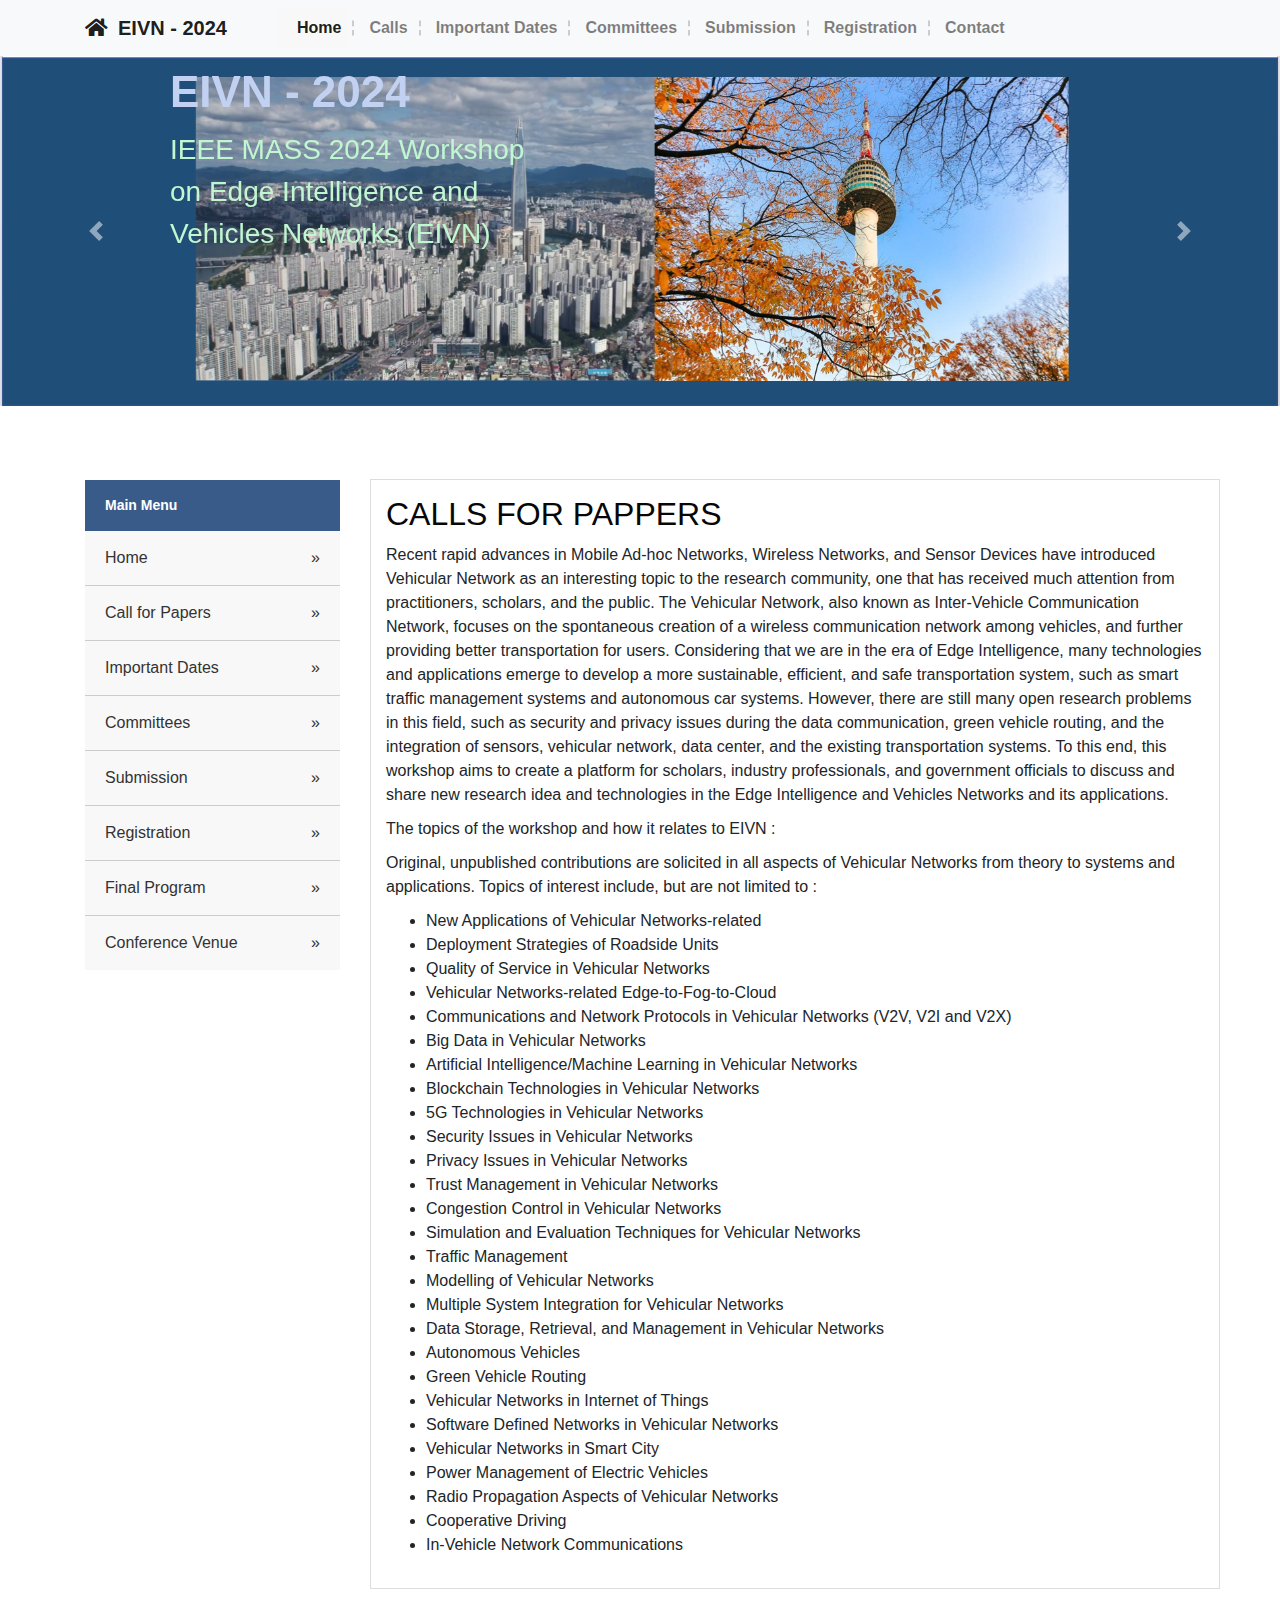
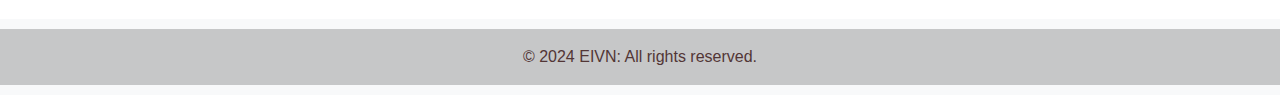
==== ieee-mass-CNC-2024/calls.html @ 4b3ce758 "a commit" ====
<!DOCTYPE html>
<html lang="en">
<head>
<meta charset="utf-8">
<title>EIVN - 2024</title>
<meta name="viewport" content="width=device-width, initial-scale=1.0">
<!-- Bootstrap CSS for Carousel and Grid Layout -->
<link rel="stylesheet" href="https://stackpath.bootstrapcdn.com/bootstrap/4.5.2/css/bootstrap.min.css">
<link rel="stylesheet" href="https://cdnjs.cloudflare.com/ajax/libs/font-awesome/5.15.3/css/all.min.css">

<!-- Custom CSS -->
<link rel="stylesheet" href="style.css">
</head>
<body>

<!-- Top Navigation Bar -->
<nav class="navbar navbar-expand-lg navbar-light bg-light">
  <div class="container">
    <a class="navbar-brand" href=""><i class="fas fa-home"></i> EIVN - 2024</a>
    <div class="collapse navbar-collapse" id="navbarNav">
      <ul class="navbar-nav">
        <li class="nav-item active"><a class="nav-link" href="index.html">Home</a></li>
        <li class="nav-item"><a class="nav-link" href="calls.html">Calls</a></li>
        <li class="nav-item"><a class="nav-link" href="dates.html">Important Dates</a></li>
        <li class="nav-item"><a class="nav-link" href="committees.html">Committees</a></li>
        <li class="nav-item"><a class="nav-link" href="submission.html">Submission</a></li>
        <li class="nav-item"><a class="nav-link" href="registration.html">Registration</a></li>
        <li class="nav-item"><a class="nav-link" href="contact.html">Contact</a></li>
        <!-- More nav items -->
      </ul>
    </div>
  </div>
</nav>
<!-- Carousel -->
<div id="carouselExampleControls" class="carousel slide" data-ride="carousel" data-interval="4000">
    <div class="carousel-inner">
        <div class="carousel-item active">
            <img src="Seoul7.png" class="d-block w-100" alt="First slide">
            <div class="carousel-caption d-none d-md-block">
              <h5>EIVN - 2024</h5>
              <p>IEEE MASS 2024 Workshop on Edge Intelligence and Vehicles Networks (EIVN)</p>
            </div>
          </div>
          <div class="carousel-item">
            <img src="Seoul6.png" class="d-block w-100" alt="Second slide">
            <div class="carousel-caption d-none d-md-block">
              <h5>EIVN - 2024</h5>
              <p>September 23-25,  2024 Seoul, South Korea</p>
            </div>
          </div>
          <!-- Repeat for additional slides -->
          
      <!-- Additional carousel items -->
    </div>
    <a class="carousel-control-prev" href="#carouselExampleControls" role="button" data-slide="prev">
      <span class="carousel-control-prev-icon" aria-hidden="true"></span>
      <span class="sr-only">Previous</span>
    </a>
    <a class="carousel-control-next" href="#carouselExampleControls" role="button" data-slide="next">
      <span class="carousel-control-next-icon" aria-hidden="true"></span>
      <span class="sr-only">Next</span>
    </a>
  </div>
  

<!-- Main Content Area -->
<div class="container mt-4">
  <div class="row">
    <!-- Sidebar Menu -->
    <div class="col-md-3">
        <div class="list-group">
          <div class="title">Main Menu</div>
          <a href="index.html" class="list-group-item list-group-item-action">Home</a>
          <a href="calls.html" class="list-group-item list-group-item-action">Call for Papers</a>
          <a href="dates.html" class="list-group-item list-group-item-action">Important Dates</a>
          <a href="committees.html" class="list-group-item list-group-item-action">Committees</a>
          <a href="submission.html" class="list-group-item list-group-item-action">Submission</a>
          <a href="registration.html" class="list-group-item list-group-item-action">Registration</a>
          <a href="program.html" class="list-group-item list-group-item-action">Final Program</a>
          <a href="venue.html" class="list-group-item list-group-item-action">Conference Venue</a>
        </div>
      </div>
      

    <!-- Content Area -->
    <div class="col-md-9">
        <div class="content-box">
          <h2>CALLS FOR PAPPERS</h2>
          <p>Recent rapid advances in Mobile Ad-hoc Networks, Wireless Networks, and Sensor Devices have introduced Vehicular Network as an interesting topic to the research community, one that has received much attention from practitioners, scholars, and the public. The Vehicular Network, also known as Inter-Vehicle Communication Network, focuses on the spontaneous creation of a wireless communication network among vehicles, and further providing better transportation for users. Considering that we are in the era of Edge Intelligence, many technologies and applications emerge to develop a more sustainable, efficient, and safe transportation system, such as smart traffic management systems and autonomous car systems. However, there are still many open research problems in this field, such as security and privacy issues during the data communication, green vehicle routing, and the integration of sensors, vehicular network, data center, and the existing transportation systems. To this end, this workshop aims to create a platform for scholars, industry professionals, and government officials to discuss and share new research idea and technologies in the Edge Intelligence and Vehicles Networks and its applications. </p>
          <p>The topics of the workshop and how it relates to EIVN :</p>
          <p>Original, unpublished contributions are solicited in all aspects of Vehicular Networks from theory to systems and applications. Topics of interest include, but are not limited to :</p>
          <ul>
            <li>New Applications of Vehicular Networks-related</li>
            <li>Deployment Strategies of Roadside Units</li>
            <li>Quality of Service in Vehicular Networks</li>
            <li>Vehicular Networks-related Edge-to-Fog-to-Cloud</li>
            <li>Communications and Network Protocols in Vehicular Networks (V2V, V2I and V2X)</li>
            <li>Big Data in Vehicular Networks</li>
            <li>Artificial Intelligence/Machine Learning in Vehicular Networks</li>
            <li>Blockchain Technologies in Vehicular Networks</li>
            <li>5G Technologies in Vehicular Networks</li>
            <li>Security Issues in Vehicular Networks</li>
            <li>Privacy Issues in Vehicular Networks</li>
            <li>Trust Management in Vehicular Networks</li>
            <li>Congestion Control in Vehicular Networks</li>
            <li>Simulation and Evaluation Techniques for Vehicular Networks</li>
            <li>Traffic Management</li>
            <li>Modelling of Vehicular Networks</li>
            <li>Multiple System Integration for Vehicular Networks</li>
            <li>Data Storage, Retrieval, and Management in Vehicular Networks</li>
            <li>Autonomous Vehicles</li>
            <li>Green Vehicle Routing</li>
            <li>Vehicular Networks in Internet of Things</li>
            <li>Software Defined Networks in Vehicular Networks</li>
            <li>Vehicular Networks in Smart City</li>
            <li>Power Management of Electric Vehicles</li>
            <li>Radio Propagation Aspects of Vehicular Networks</li>
            <li>Cooperative Driving</li>
            <li>In-Vehicle Network Communications</li>
          </ul>
          
        </div>
      </div>
  </div>
</div>


<!-- Bootstrap JS, Popper.js, and jQuery -->
<script src="https://code.jquery.com/jquery-3.5.1.slim.min.js"></script>
<script src="https://cdn.jsdelivr.net/npm/@popperjs/core@2.5.3/dist/umd/popper.min.js"></script>
<script src="https://stackpath.bootstrapcdn.com/bootstrap/4.5.2/js/bootstrap.min.js"></script>
<!-- Footer -->
<footer class="bg-light text-center text-lg-start">
    <div class="text-center p-3" style="background-color: rgba(0, 0, 0, 0.2);">
      © 2024 EIVN: All rights reserved.
    </div>
  </footer>
  
</body>
</html>
---- ieee-mass-CNC-2024/style.css ----
/* Top navigation bar styles */
.navbar {
    /*字体加粗*/
    font-weight: bold;
    background-color: #fff;
    /* Change the background color as needed */
    box-shadow: 0 2px 4px rgba(0, 0, 0, .1);
    /* Add some shadow for depth */
}

.navbar-brand {
    display: flex;
    align-items: center;
    margin-right: 50px;
}

.navbar-brand::before {
    display: block;
    margin-right: 1px;
    /* Space between icon and brand text */
}

/* Navbar link styles */
.nav-link {
    position: relative;
    padding-left: 20px !important;
    /* Add padding to the left of nav links */
}

.nav-link::after {
    content: '';
    position: absolute;
    right: 0;
    top: 50%;
    height: 15px;
    /* Height of the dashed line */
    border-right: 2px dashed #ccc;
    /* Style for the dashed line */
    transform: translateY(-50%);
    margin-right: -5px;
}

/* Last item does not need the dashed line */
.nav-item:last-child .nav-link::after {
    display: none;
}

/* Hover and active states */
.nav-link:hover,
.nav-item.active .nav-link {
    background-color: #f8f8f8;
    /* Light gray background on hover */
}

.navbar-brand .fas {
    margin-right: 0.5em;
    /* 添加一些右侧外边距 */
}


/* Adjustments for collapsed menu on smaller screens */
@media (max-width: 992px) {
    .navbar-collapse {
        background-color: #f8f8f8;
    }

    .nav-link::after {
        display: none;
        /* Hide the dashed lines on small screens */
    }

    .nav-link {
        padding-left: 15px !important;
        /* Adjust left padding on small screens */
    }
}

.carousel-item {
    transition: transform 0.8s ease, opacity 0.8s ease; /* 调整时间为所需的过渡时间 */
  }
  

/* Carousel image styling */
.carousel-item img {
    height: 350px;
    /* Adjust height or use 'auto' to keep the aspect ratio */
    object-fit: cover;
    /* Cover the area without breaking the aspect ratio */
}




/* Ensure full height columns */
.row {
    min-height: 400px;
    /* Adjust as needed */
    margin-bottom: 30px;
    /* Add some space between rows */
}

/* Sidebar menu */
.list-group {
    border-radius: 0;
    overflow: hidden;
    margin-top: 50px;
    /* Adjust as needed */
}

.list-group-item {
    border: none;
    border-bottom: 1px solid #ccc;
    /* Gray bottom border */
    background-color: #f8f8f8;
    /* Light gray background */
    color: #333;
    /* Dark text color */
    padding: 15px 20px;
    font-size: 16px;
    /* Adjust font size as needed */
}

/* Active and hover states with darker background */
.list-group-item-action.active,
.list-group-item-action:hover {
    background-color: #486ea7;
    /* Green background for active/hover state */
    color: white;
    /* White text for active/hover state */
    text-decoration: none;
}

/* Adjustments for the first item to have a colored top border */
.list-group-item:first-child {
    border-top: 3px solid #405d8b;
    /* Green top border for the first item */
}

/* Custom arrow/chevron */
.list-group-item::after {
    content: "\00bb";
    /* Unicode right-pointing arrow */
    float: right;
}

/* The main title for the sidebar menu */
.list-group .title {
    background-color: #395b89;
    /* Green background */
    color: white;
    /* White text color */
    padding: 15px 20px;
    margin-top: -0px;
    /* Adjust as needed */
    font-size: 14px;
    /* Adjust font size as needed */
    font-weight: bold;
}

/* Removing bottom border from the last item */
.list-group-item:last-child {
    border-bottom: none;
}

/* Content Box styling */
.content-box {
    border: 1px solid #ddd;
    padding: 15px;
    margin-top: 49px;
    width: 850px;
    /* Aligns the top edge with the sidebar menu */
}

/* Title within the content box, assuming you want it styled like a heading */
.content-box h2 {
    color: rgb(7, 7, 7);
    /* Red, or choose your color */
    margin-bottom: 10px;
}

/* Content box paragraphs */
.content-box p {
    margin-bottom: 10px;
}

/* Adjust padding-top of the first element if it has a different spacing */
.content-box p:first-child {
    padding-top: 5px;
    /* Adjust as needed */
}

/* Content box last paragraph */
.content-box p:last-child {
    margin-bottom: 0;
}

footer {
    background-color: #0a0909;
    /* Light grey background */
    color: #523636;
    /* Dark grey text */
    padding: 10px 0;
    position: relative;
    bottom: 0;
    width: 100%;
}
.carousel-caption {
    position: absolute;
    top: 0;
    left: 0;
    right: 0;
    /* background: rgba(0,0,0,0.5); Dark semi-transparent background for text */
    color: #fff; /* White text color */
    padding: 10px; /* Some padding around the text */
    text-align: left; /* Align text to the left */
    max-width: 400px; /* Maximum width of the text box */
    margin-left: 160px;
    height: 30%; /* Full height of the carousel */
  }
  
  .carousel-caption h5 {
    color: #c2d1f1;
    font-weight: bold;
    font-size: 44px; /* Large font size for the main heading */
    margin: 0 0 10px; /* Space between heading and paragraph */
  }
  
  .carousel-caption p {
    color: #c0f6d0;
    margin-top: 10px;
    font-size:28px; /* Smaller font size for the paragraph */
  }
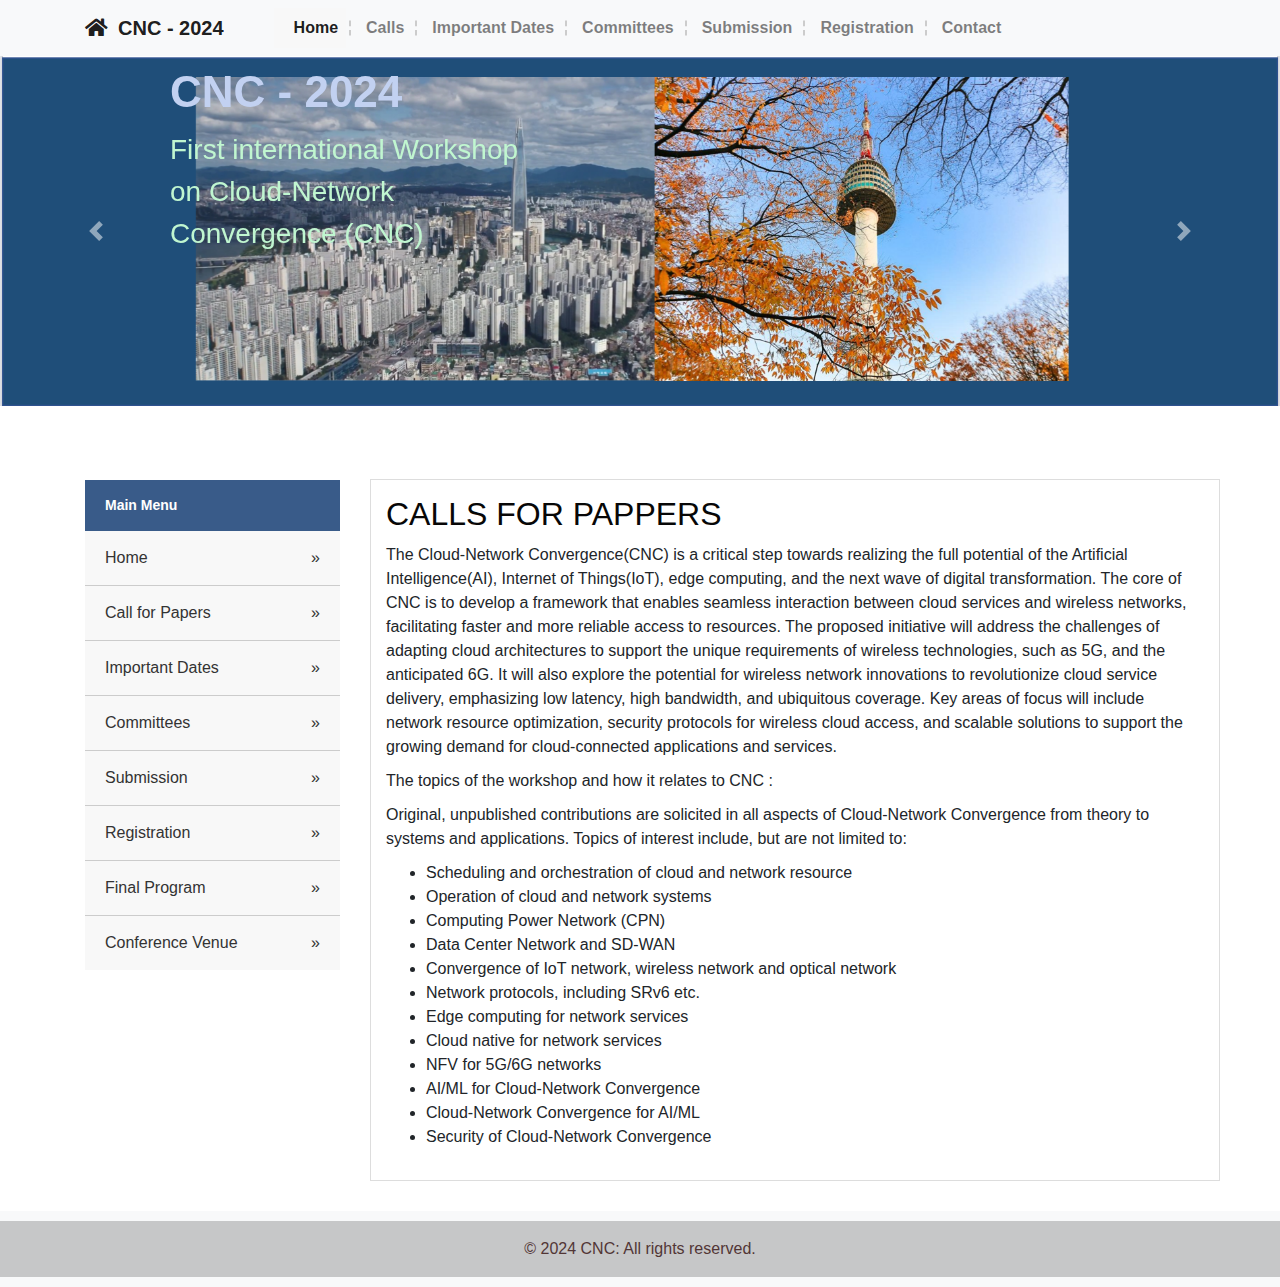
==== commit 455bc8d2: "a commit" ====
--- a/ieee-mass-CNC-2024/calls.html
+++ b/ieee-mass-CNC-2024/calls.html
@@ -2,7 +2,7 @@
 <html lang="en">
 <head>
 <meta charset="utf-8">
-<title>EIVN - 2024</title>
+<title>CNC - 2024</title>
 <meta name="viewport" content="width=device-width, initial-scale=1.0">
 <!-- Bootstrap CSS for Carousel and Grid Layout -->
 <link rel="stylesheet" href="https://stackpath.bootstrapcdn.com/bootstrap/4.5.2/css/bootstrap.min.css">
@@ -16,7 +16,7 @@
 <!-- Top Navigation Bar -->
 <nav class="navbar navbar-expand-lg navbar-light bg-light">
   <div class="container">
-    <a class="navbar-brand" href=""><i class="fas fa-home"></i> EIVN - 2024</a>
+    <a class="navbar-brand" href=""><i class="fas fa-home"></i> CNC - 2024</a>
     <div class="collapse navbar-collapse" id="navbarNav">
       <ul class="navbar-nav">
         <li class="nav-item active"><a class="nav-link" href="index.html">Home</a></li>
@@ -37,14 +37,14 @@
         <div class="carousel-item active">
             <img src="Seoul7.png" class="d-block w-100" alt="First slide">
             <div class="carousel-caption d-none d-md-block">
-              <h5>EIVN - 2024</h5>
-              <p>IEEE MASS 2024 Workshop on Edge Intelligence and Vehicles Networks (EIVN)</p>
+              <h5>CNC - 2024</h5>
+              <p>First international Workshop on Cloud-Network Convergence (CNC)</p>
             </div>
           </div>
           <div class="carousel-item">
             <img src="Seoul6.png" class="d-block w-100" alt="Second slide">
             <div class="carousel-caption d-none d-md-block">
-              <h5>EIVN - 2024</h5>
+              <h5>CNC - 2024</h5>
               <p>September 23-25,  2024 Seoul, South Korea</p>
             </div>
           </div>
@@ -86,37 +86,22 @@
     <div class="col-md-9">
         <div class="content-box">
           <h2>CALLS FOR PAPPERS</h2>
-          <p>Recent rapid advances in Mobile Ad-hoc Networks, Wireless Networks, and Sensor Devices have introduced Vehicular Network as an interesting topic to the research community, one that has received much attention from practitioners, scholars, and the public. The Vehicular Network, also known as Inter-Vehicle Communication Network, focuses on the spontaneous creation of a wireless communication network among vehicles, and further providing better transportation for users. Considering that we are in the era of Edge Intelligence, many technologies and applications emerge to develop a more sustainable, efficient, and safe transportation system, such as smart traffic management systems and autonomous car systems. However, there are still many open research problems in this field, such as security and privacy issues during the data communication, green vehicle routing, and the integration of sensors, vehicular network, data center, and the existing transportation systems. To this end, this workshop aims to create a platform for scholars, industry professionals, and government officials to discuss and share new research idea and technologies in the Edge Intelligence and Vehicles Networks and its applications. </p>
-          <p>The topics of the workshop and how it relates to EIVN :</p>
-          <p>Original, unpublished contributions are solicited in all aspects of Vehicular Networks from theory to systems and applications. Topics of interest include, but are not limited to :</p>
+          <p>The Cloud-Network Convergence(CNC) is a critical step towards realizing the full potential of the Artificial Intelligence(AI), Internet of Things(IoT), edge computing, and the next wave of digital transformation. The core of CNC is to develop a framework that enables seamless interaction between cloud services and wireless networks, facilitating faster and more reliable access to resources. The proposed initiative will address the challenges of adapting cloud architectures to support the unique requirements of wireless technologies, such as 5G, and the anticipated 6G. It will also explore the potential for wireless network innovations to revolutionize cloud service delivery, emphasizing low latency, high bandwidth, and ubiquitous coverage. Key areas of focus will include network resource optimization, security protocols for wireless cloud access, and scalable solutions to support the growing demand for cloud-connected applications and services. </p>
+          <p>The topics of the workshop and how it relates to CNC :</p>
+          <p>Original, unpublished contributions are solicited in all aspects of Cloud-Network Convergence from theory to systems and applications. Topics of interest include, but are not limited to:</p>
           <ul>
-            <li>New Applications of Vehicular Networks-related</li>
-            <li>Deployment Strategies of Roadside Units</li>
-            <li>Quality of Service in Vehicular Networks</li>
-            <li>Vehicular Networks-related Edge-to-Fog-to-Cloud</li>
-            <li>Communications and Network Protocols in Vehicular Networks (V2V, V2I and V2X)</li>
-            <li>Big Data in Vehicular Networks</li>
-            <li>Artificial Intelligence/Machine Learning in Vehicular Networks</li>
-            <li>Blockchain Technologies in Vehicular Networks</li>
-            <li>5G Technologies in Vehicular Networks</li>
-            <li>Security Issues in Vehicular Networks</li>
-            <li>Privacy Issues in Vehicular Networks</li>
-            <li>Trust Management in Vehicular Networks</li>
-            <li>Congestion Control in Vehicular Networks</li>
-            <li>Simulation and Evaluation Techniques for Vehicular Networks</li>
-            <li>Traffic Management</li>
-            <li>Modelling of Vehicular Networks</li>
-            <li>Multiple System Integration for Vehicular Networks</li>
-            <li>Data Storage, Retrieval, and Management in Vehicular Networks</li>
-            <li>Autonomous Vehicles</li>
-            <li>Green Vehicle Routing</li>
-            <li>Vehicular Networks in Internet of Things</li>
-            <li>Software Defined Networks in Vehicular Networks</li>
-            <li>Vehicular Networks in Smart City</li>
-            <li>Power Management of Electric Vehicles</li>
-            <li>Radio Propagation Aspects of Vehicular Networks</li>
-            <li>Cooperative Driving</li>
-            <li>In-Vehicle Network Communications</li>
+            <li>Scheduling and orchestration of cloud and network resource</li>
+            <li>Operation of cloud and network systems</li>
+            <li>Computing Power Network (CPN)</li>
+            <li>Data Center Network and SD-WAN</li>
+            <li>Convergence of IoT network, wireless network and optical network</li>
+            <li>Network protocols, including SRv6 etc.</li>
+            <li>Edge computing for network services</li>
+            <li>Cloud native for network services</li>
+            <li>NFV for 5G/6G networks</li>
+            <li>AI/ML for Cloud-Network Convergence</li>
+            <li>Cloud-Network Convergence for AI/ML</li>
+            <li>Security of Cloud-Network Convergence</li>
           </ul>
           
         </div>
@@ -132,7 +117,7 @@
 <!-- Footer -->
 <footer class="bg-light text-center text-lg-start">
     <div class="text-center p-3" style="background-color: rgba(0, 0, 0, 0.2);">
-      © 2024 EIVN: All rights reserved.
+      © 2024 CNC: All rights reserved.
     </div>
   </footer>
   
